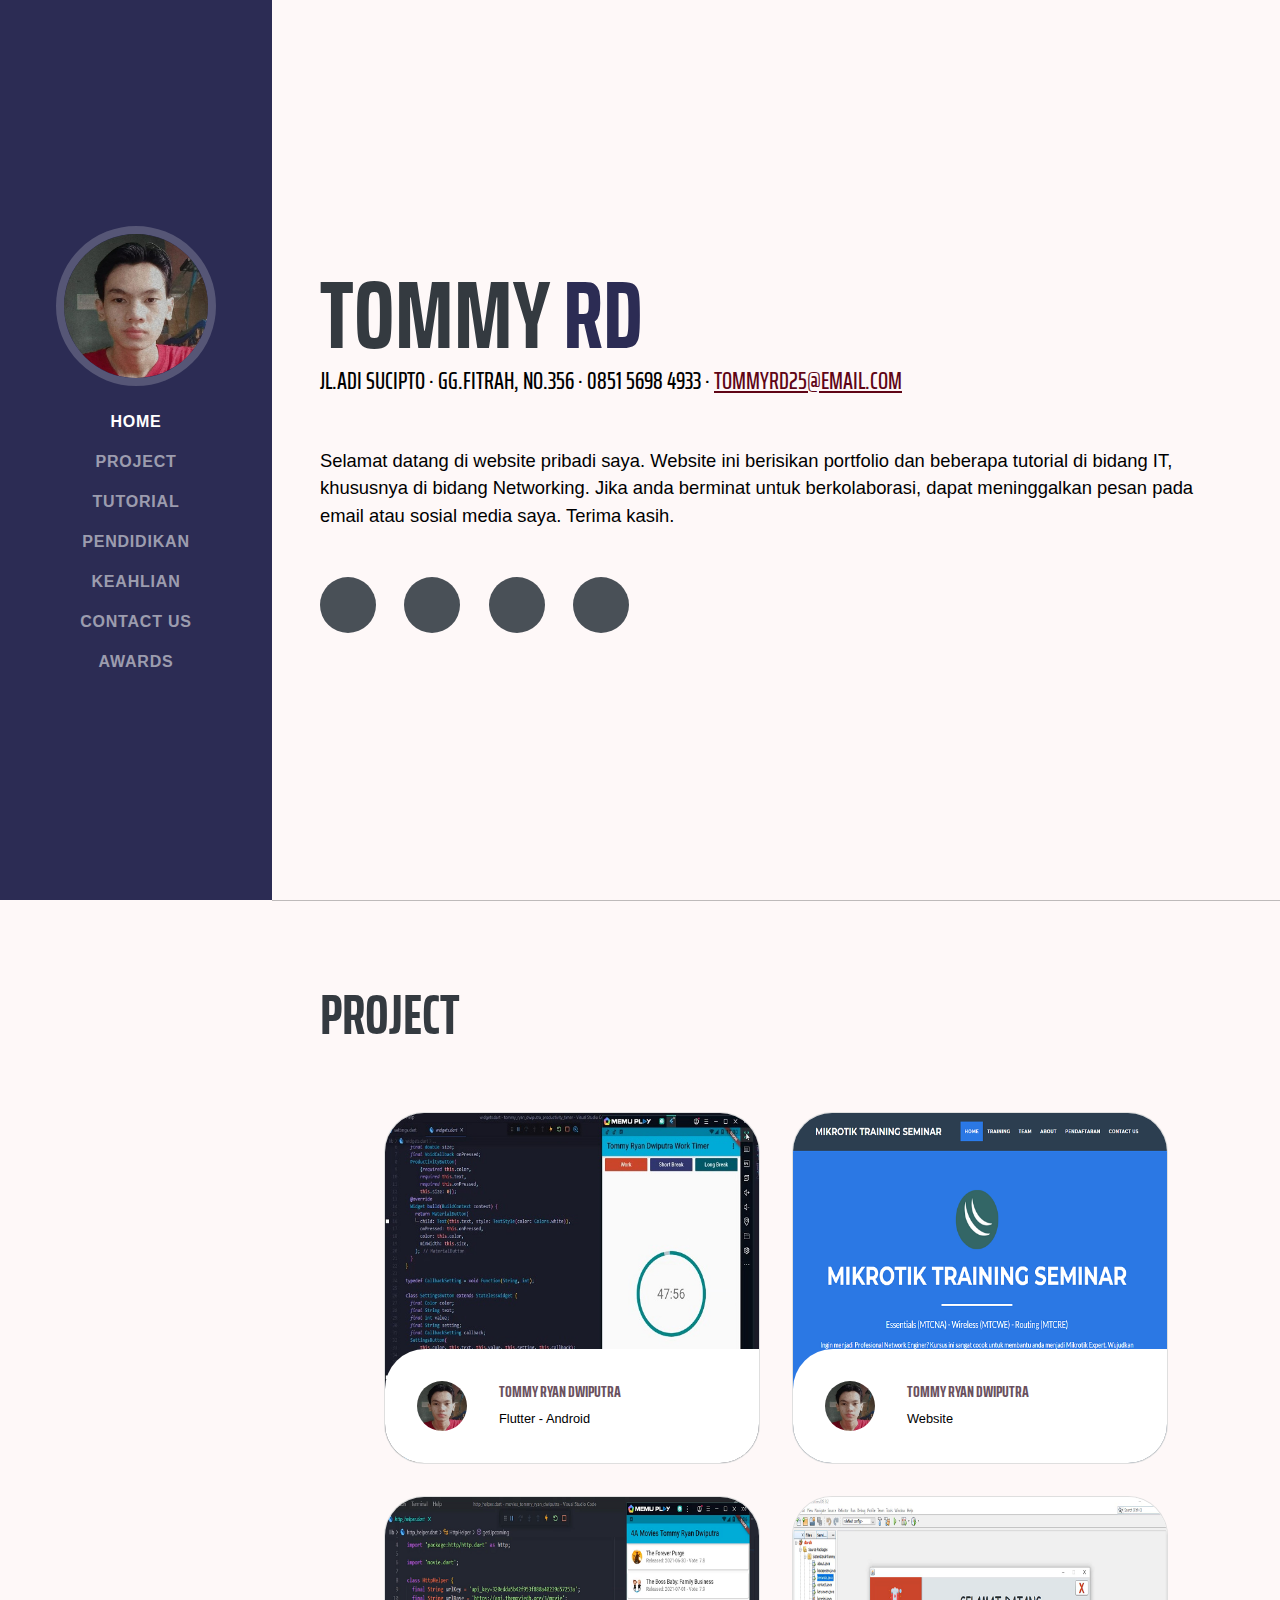
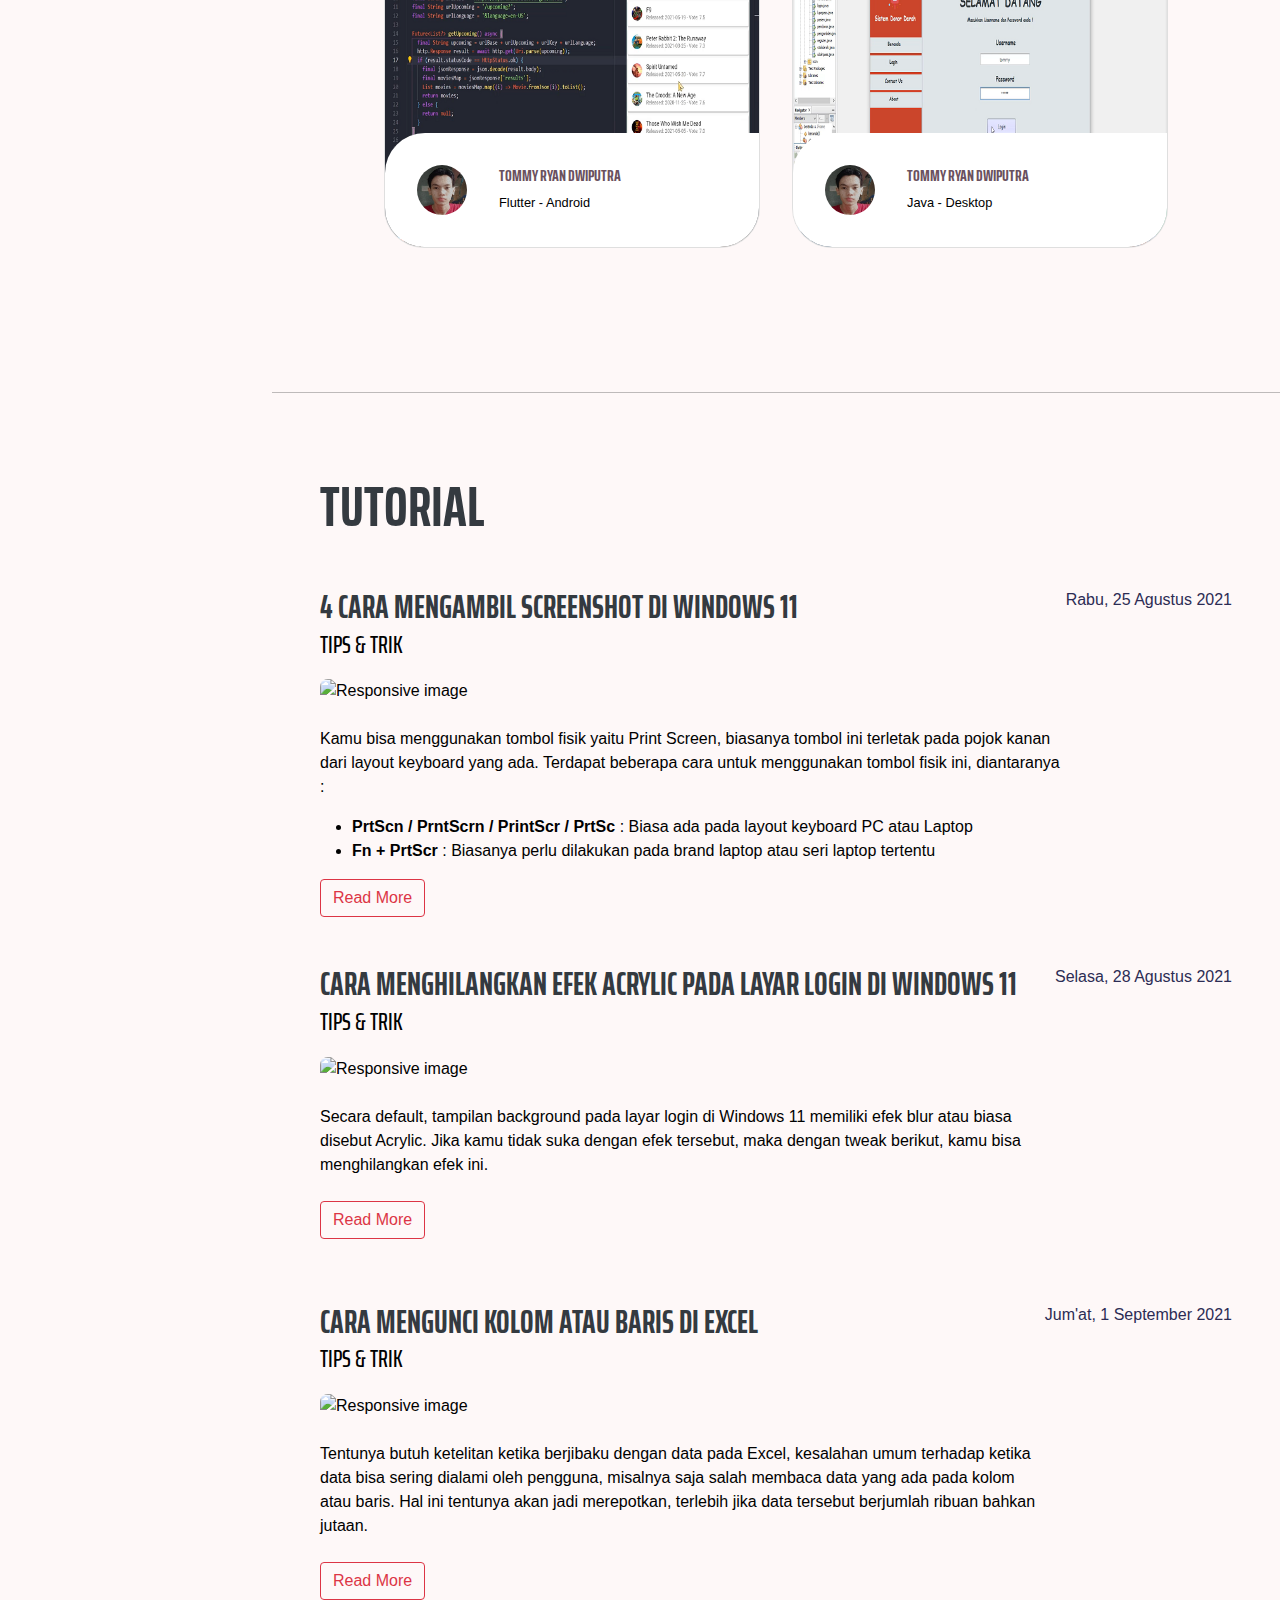
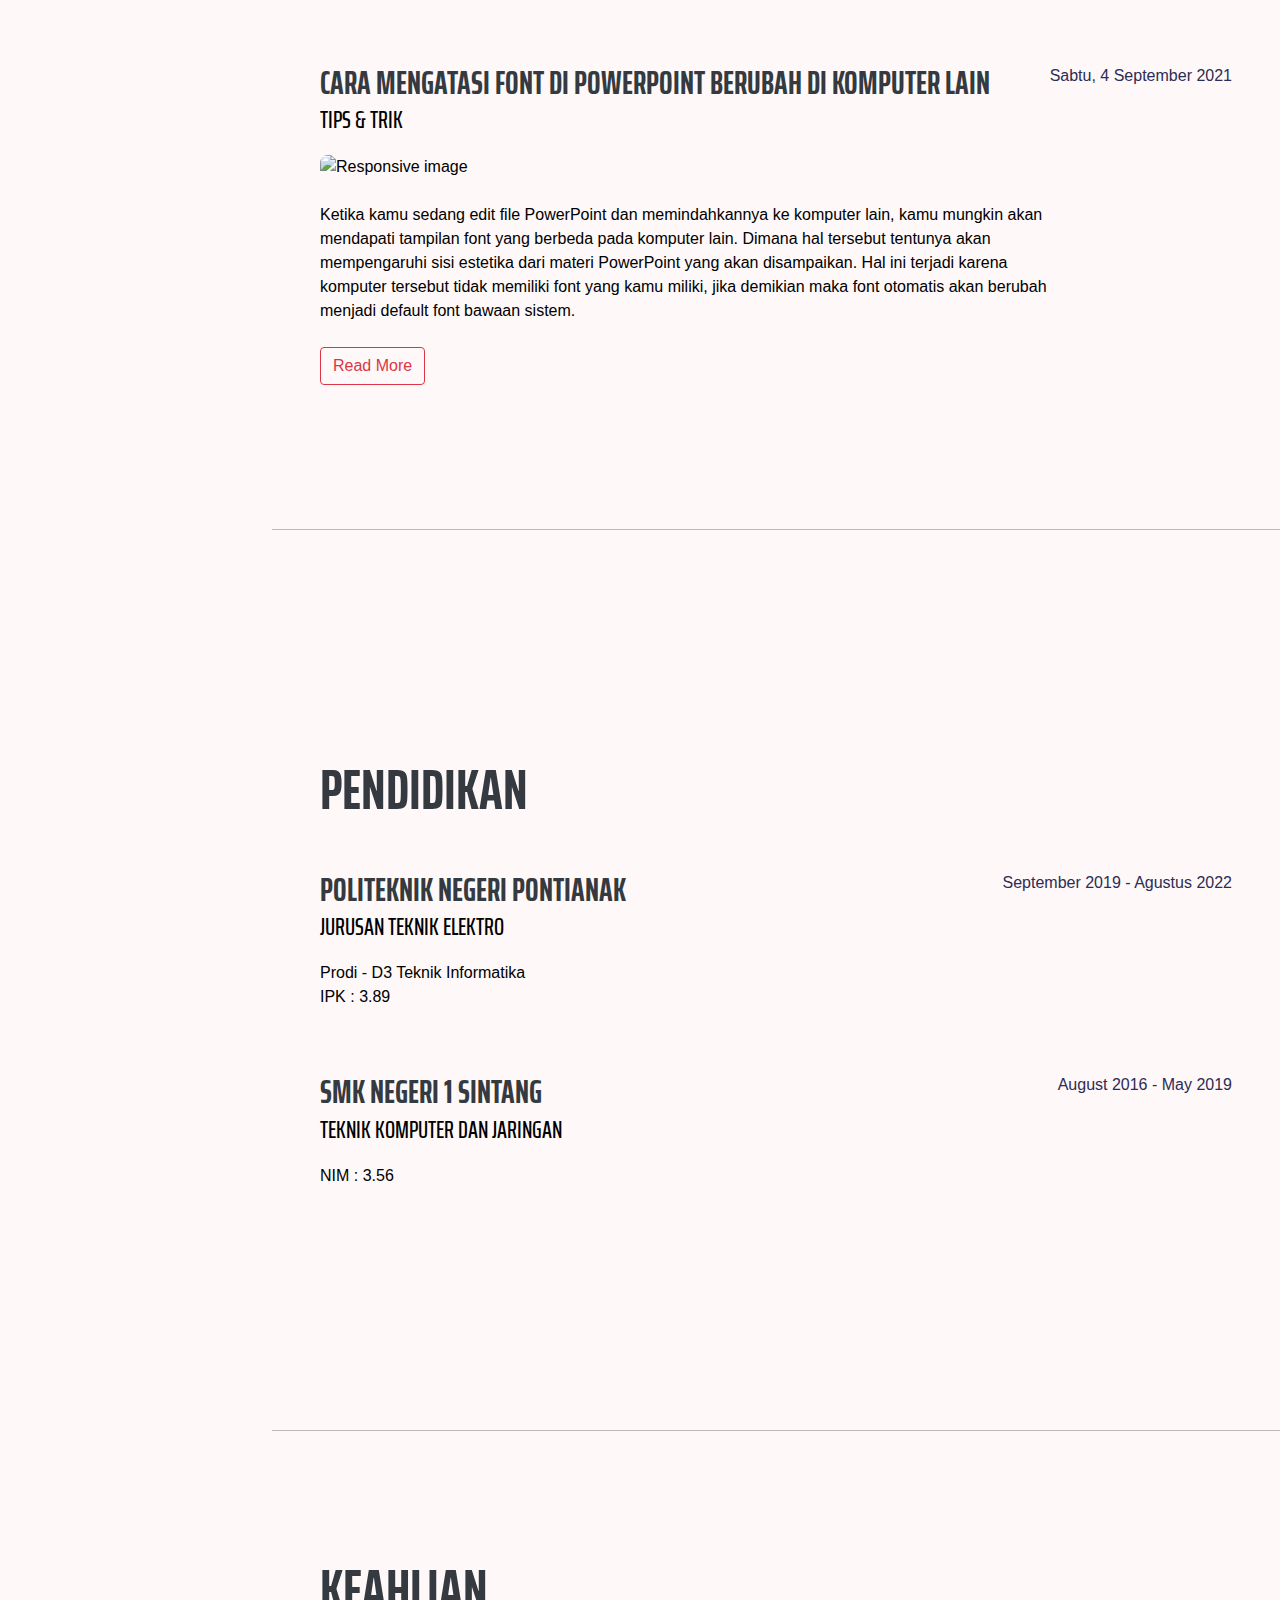
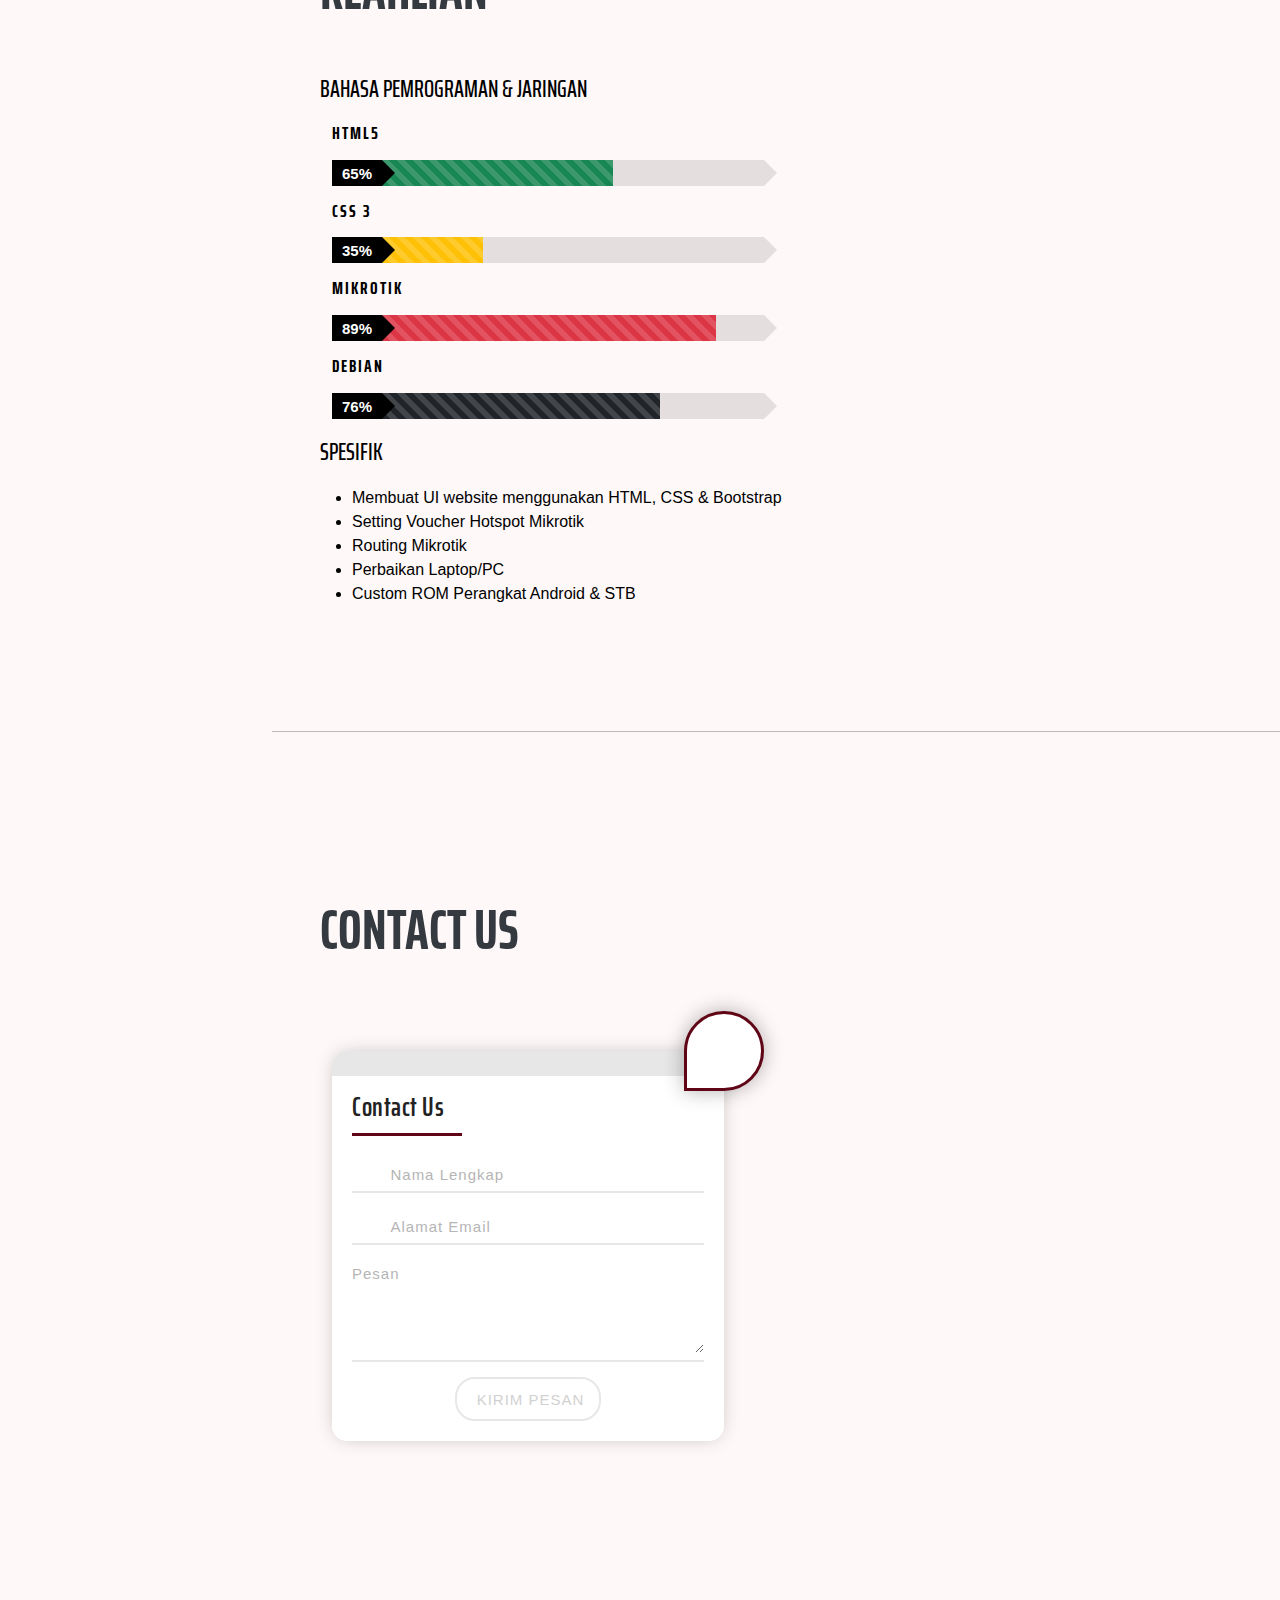
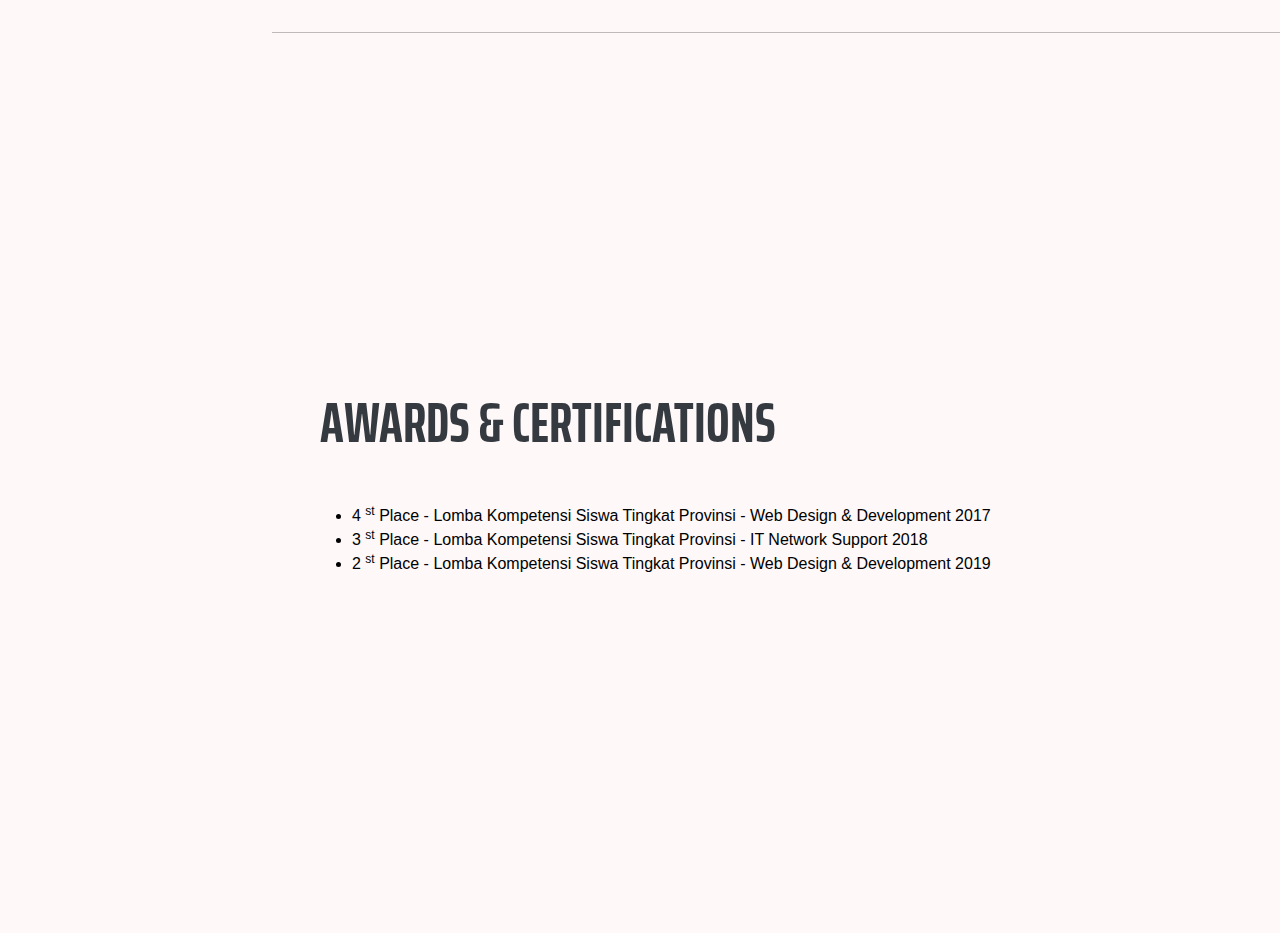
==== index.html @ 52de2207 "New changes" ====
<!DOCTYPE html>
<html lang="en">
    <head>
        <meta charset="utf-8" />
        <meta name="viewport" content="width=device-width, initial-scale=1, shrink-to-fit=no" />
        <meta name="description" content="" />
        <meta name="author" content="" />
        <title>Tommy Ryan Dwiputra</title>
        <link rel="icon" type="image/x-icon" href="assets/img/favicon.ico" />
        <!-- Font Awesome icons (free version)-->
        <script src="https://use.fontawesome.com/releases/v5.15.3/js/all.js" crossorigin="anonymous"></script>
        <!-- Google fonts-->
        <link href="https://fonts.googleapis.com/css?family=Saira+Extra+Condensed:500,700" rel="stylesheet" type="text/css" />
        <link href="https://fonts.googleapis.com/css?family=Muli:400,400i,800,800i" rel="stylesheet" type="text/css" />
        <!-- Core theme CSS (includes Bootstrap)-->
        <link href="css/styles.css" rel="stylesheet" />

        
        
    </head>

   

    <body id="page-top">
        <!-- Navigation-->
        <nav class="navbar navbar-expand-lg navbar-dark bg-primary fixed-top" id="sideNav">
            <a class="navbar-brand js-scroll-trigger" href="#page-top">
                <span class="d-block d-lg-none">Tommy Ryan Dwiputra</span>
                <span class="d-none d-lg-block"><img class="img-fluid img-profile rounded-circle mx-auto mb-2" src="assets/img/fix.jpg" alt="..." /></span>
            </a>
            <button class="navbar-toggler" type="button" data-bs-toggle="collapse" data-bs-target="#navbarResponsive" aria-controls="navbarResponsive" aria-expanded="false" aria-label="Toggle navigation"><span class="navbar-toggler-icon"></span></button>
            <div class="collapse navbar-collapse" id="navbarResponsive">
                <ul class="navbar-nav">
                    <li class="nav-item"><a class="nav-link js-scroll-trigger" href="#beranda">Home</a></li>
                    <li class="nav-item"><a class="nav-link js-scroll-trigger" href="#project">Project</a></li>
                    <li class="nav-item"><a class="nav-link js-scroll-trigger" href="#tutorial">Tutorial</a></li>
                    <li class="nav-item"><a class="nav-link js-scroll-trigger" href="#pendidikan">Pendidikan</a></li>
                    <li class="nav-item"><a class="nav-link js-scroll-trigger" href="#keahlian">Keahlian</a></li>
                    <li class="nav-item"><a class="nav-link js-scroll-trigger" href="#contact">Contact Us</a></li>
                    <li class="nav-item"><a class="nav-link js-scroll-trigger" href="#awards">Awards</a></li>
                </ul>
            </div>
        </nav>
        <!-- Page Content-->
        <div class="container-fluid p-0">
            <!-- beranda-->
            <section class="resume-section" id="beranda">
                <div class="resume-section-content">
                    <h1 class="mb-0">
                        Tommy
                        <span class="text-primary">RD</span>
                    </h1>
                    <div class="subheading mb-5">
                        Jl.Adi Sucipto · Gg.Fitrah, No.356 · 0851 5698 4933 ·
                        <a href="mailto:tommyrd25@email.com">tommyrd25@email.com</a>
                    </div>
                    <p class="lead mb-5">Selamat datang di website pribadi saya. Website ini berisikan portfolio dan beberapa tutorial di bidang IT, khususnya di bidang Networking. Jika anda berminat untuk berkolaborasi, dapat meninggalkan pesan pada email atau sosial media saya. Terima kasih.</p>
                    <div class="social-icons">
                        <a class="social-icon" href="https://api.whatsapp.com/send/?phone=6285156984933&text&app_absent=0"><i class="fab fa-whatsapp"></i></a>
                        <a class="social-icon" href="https://t.me/thesims2077"><i class="fab fa-telegram"></i></a>
                        <a class="social-icon" href="https://www.instagram.com/tommyr_d25/"><i class="fab fa-instagram"></i></a>
                        <a class="social-icon" href="https://www.facebook.com/tommy.r.dwiputra.7/"><i class="fab fa-facebook-f"></i></a>
                    </div>
                </div>
            </section>
            <hr class="m-0" />
            <!-- project-->
            <section class="resume-section" id="project">
                <div class="resume-section-content">
                    <h2 class="mb-5">project</h2>

                    <ul class="cards">

                        <li>
                          <a href="#project" class="card">
                            <img src="assets/img/2.jpg" class="card__image" alt="" />
                            <div class="card__overlay">
                              <div class="card__header">
                                <svg class="card__arc" xmlns="http://www.w3.org/2000/svg"><path /></svg>                     
                                <img class="card__thumb" src="assets/img/fix - Copy.jpg" alt="" />
                                <div class="card__header-text">
                                  <h3 class="card__title">Tommy Ryan Dwiputra</h3>            
                                  <span class="card__status">Flutter - Android</span>
                                </div>
                              </div>
                              <p class="card__description">Merupakan aplikasi android yang dibuat dengan menggunakan framework flutter. Aplikasi ini dapat berfungsi sebagai stopwatch.</p>
                            </div>
                          </a>      
                        </li>

                        <li>
                          <a href="#project" class="card">
                            <img src="assets/img/3.png" class="card__image" alt="" />
                            <div class="card__overlay">        
                              <div class="card__header">
                                <svg class="card__arc" xmlns="http://www.w3.org/2000/svg"><path /></svg>                 
                                <img class="card__thumb" src="assets/img/fix - Copy.jpg" alt="" />
                                <div class="card__header-text">
                                  <h3 class="card__title">Tommy Ryan Dwiputra</h3>
                                  <span class="card__status">Website</span>
                                </div>
                              </div>
                              <p class="card__description">Merupakan website seminar mikrotik yang dibuat dengan HTML & CSS3</p>
                            </div>
                          </a>
                        </li>
                        <li>
                          <a href="#project" class="card">
                            <img src="assets/img/1.png" class="card__image" alt="" />
                            <div class="card__overlay">
                              <div class="card__header">
                                <svg class="card__arc" xmlns="http://www.w3.org/2000/svg"><path /></svg>                     
                                <img class="card__thumb" src="assets/img/fix - Copy.jpg" alt="" />
                                <div class="card__header-text">
                                  <h3 class="card__title">Tommy Ryan Dwiputra</h3>          
                                  <span class="card__status">Flutter - Android</span>
                                </div>
                              </div>
                              <p class="card__description">Merupakan aplikasi android yang dibuat dengan menggunakan framework flutter. Aplikasi ini dapat berfungsi untuk menampilkan film dari situs TMDB.</p>
                            </div>
                          </a>
                        </li>
                        <li>
                          <a href="#project" class="card">
                            <img src="assets/img/4.png" class="card__image" alt="" />
                            <div class="card__overlay">
                              <div class="card__header">
                                <svg class="card__arc" xmlns="http://www.w3.org/2000/svg"><path /></svg>                 
                                <img class="card__thumb" src="assets/img/fix - Copy.jpg" alt="" />
                                <div class="card__header-text">
                                  <h3 class="card__title">Tommy Ryan Dwiputra</h3>
                                  <span class="card__status">Java - Desktop</span>
                                </div>          
                              </div>
                              <p class="card__description">Merupakan aplikasi Java yang dibuat dengan aplikasi Netbeans. Aplikasi ini berguna untuk managemen kegiatan donor darah.</p>
                            </div>
                          </a>
                        </li>    
                      </ul>


                    </div>
                    </section>

                    <hr class="m-0" />
            <!-- tutorial-->
            <section class="resume-section" id="tutorial">
                <div class="resume-section-content">
                    <h2 class="mb-5">tutorial</h2>

                    <div class="d-flex flex-column flex-md-row justify-content-between mb-5">
                        <div class="flex-grow-1">
                            <h3 class="mb-0">4 Cara Mengambil Screenshot di Windows 11</h3>
                            <div class="subheading mb-3">Tips & Trik</div>
                            <img src="https://news.microsoft.com/wp-content/uploads/prod/sites/454/2021/06/WIN_Start_GenZ_Light_16x10_en-US-1024x640-2.png" class="img-fluid" alt="Responsive image" style="width:50%; border-radius: 8px;">
                            <br>
                            <br>
                            <p>Kamu bisa menggunakan tombol fisik yaitu Print Screen, biasanya tombol ini terletak pada pojok kanan dari layout keyboard yang ada. Terdapat beberapa cara untuk menggunakan tombol fisik ini, diantaranya :
                                <br>
                                <ul class="a">
                                    <li><b> PrtScn / PrntScrn / PrintScr / PrtSc </b>: Biasa ada pada layout keyboard PC atau Laptop</li>
                                    <li><b> Fn + PrtScr </b> : Biasanya perlu dilakukan pada brand laptop atau seri laptop tertentu</li>
                                  </ul>
                                  <a href="tutorial_1.html#tutorial" class="btn btn-outline-danger" role="button"> <i class="fas fa-angle-double-right" aria-hidden="true"></i> Read More</a>
                        </div>
                        <div class="flex-shrink-0"><span class="text-primary">Rabu, 25 Agustus 2021</span></div>
                    </div>

                    <div class="d-flex flex-column flex-md-row justify-content-between mb-5">
                        <div class="flex-grow-1">
                            <h3 class="mb-0">Cara Menghilangkan Efek Acrylic pada Layar Login di Windows 11</h3>
                            <div class="subheading mb-3">Tips & Trik</div>
                            <img src="https://i.ytimg.com/vi/lGIe39TAyX0/maxresdefault.jpg" class="img-fluid" alt="Responsive image" style="width:50%; border-radius: 8px;">
                            <br>
                            <br>
                            <p>Secara default, tampilan background pada layar login di Windows 11 memiliki efek blur atau biasa disebut Acrylic. Jika kamu tidak suka dengan efek tersebut, maka dengan tweak berikut, kamu bisa menghilangkan efek ini. <br><br><a href="tutorial_2.html#tutorial" class="btn btn-outline-danger" role="button"> <i class="fas fa-angle-double-right" aria-hidden="true"></i> Read More</a></p>
                        </div>
                        <div class="flex-shrink-0"><span class="text-primary">Selasa, 28 Agustus 2021</span></div>
                    </div>

                     <div class="d-flex flex-column flex-md-row justify-content-between mb-5">
                        <div class="flex-grow-1">
                            <h3 class="mb-0">Cara Mengunci Kolom atau Baris di Excel</h3>
                            <div class="subheading mb-3">Tips & Trik</div>
                            <img src="https://winpoin.com/wp-content/uploads/2021/08/Image-8-8.jpg" class="img-fluid" alt="Responsive image" style="width:50%; border-radius: 8px;">
                            <br>
                            <br>
                            <p>Tentunya butuh ketelitan ketika berjibaku dengan data pada Excel, kesalahan umum terhadap ketika data bisa sering dialami oleh pengguna, misalnya saja salah membaca data yang ada pada kolom atau baris. Hal ini tentunya akan jadi merepotkan, terlebih jika data tersebut berjumlah ribuan bahkan jutaan. <br><br><a href="tutorial_3.html#tutorial" class="btn btn-outline-danger" role="button"> <i class="fas fa-angle-double-right" aria-hidden="true"></i> Read More</a></p>
                        </div>
                        <div class="flex-shrink-0"><span class="text-primary">Jum'at, 1 September 2021</span></div>
                    </div>

                    <div class="d-flex flex-column flex-md-row justify-content-between mb-5">
                        <div class="flex-grow-1">
                            <h3 class="mb-0">Cara Mengatasi Font di PowerPoint Berubah di Komputer Lain</h3>
                            <div class="subheading mb-3">Tips & Trik</div>
                            <img src="https://winpoin.com/wp-content/uploads/2021/08/Image-5-6.jpg" class="img-fluid" alt="Responsive image" style="width:50%; border-radius: 8px;">
                            <br>
                            <br>
                            <p>


                                Ketika kamu sedang edit file PowerPoint dan memindahkannya ke komputer lain, kamu mungkin akan mendapati tampilan font yang berbeda pada komputer lain. Dimana hal tersebut tentunya akan mempengaruhi sisi estetika dari materi PowerPoint yang akan disampaikan. Hal ini terjadi karena komputer tersebut tidak memiliki font yang kamu miliki, jika demikian maka font otomatis akan berubah menjadi default font bawaan sistem. <br><br><a href="tutorial_4.html#tutorial" class="btn btn-outline-danger" role="button"> <i class="fas fa-angle-double-right" aria-hidden="true"></i> Read More</a></p>
                        </div>
                        <div class="flex-shrink-0"><span class="text-primary">Sabtu, 4 September 2021</span></div>
                    </div>

                </div>
            </section>
            <hr class="m-0" />
            <!-- pendidikan-->
            <section class="resume-section" id="pendidikan">
                <div class="resume-section-content">
                    <h2 class="mb-5">pendidikan</h2>

                    <div class="d-flex flex-column flex-md-row justify-content-between mb-5">
                        <div class="flex-grow-1">
                            <h3 class="mb-0">Politeknik Negeri Pontianak</h3>
                            <div class="subheading mb-3">Jurusan Teknik Elektro</div>
                            <div>Prodi - D3 Teknik Informatika</div>
                            <p>IPK : 3.89</p>
                        </div>
                        <div class="flex-shrink-0"><span class="text-primary">September 2019 - Agustus 2022</span></div>
                    </div>

                    <div class="d-flex flex-column flex-md-row justify-content-between">
                        <div class="flex-grow-1">
                            <h3 class="mb-0">SMK Negeri 1 Sintang</h3>
                            <div class="subheading mb-3">Teknik Komputer dan Jaringan</div>
                            <p>NIM : 3.56</p>
                        </div>
                        <div class="flex-shrink-0"><span class="text-primary">August 2016 - May 2019</span></div>
                    </div>
                </div>
            </section>
            <hr class="m-0" />
            <!-- keahlian-->
            <section class="resume-section" id="keahlian">
                <div class="resume-section-content">
                    <h2 class="mb-5">Keahlian</h2>

                    <div class="subheading mb-3">Bahasa Pemrograman & Jaringan</div>
            
                    <div class="container">
                        <div class="row">
                            <div class="col-md-6">

                                <h3 class="progress-title">HTML5</h3>
                                <div class="progress red">
                                    <div class="progress-bar progress-bar-danger progress-bar-striped active bg-success" style="width:65%;">
                                        <div class="progress-value">65%</div>
                                    </div>
                                </div>

                                <h3 class="progress-title">CSS 3</h3>
                                <div class="progress blue">
                                    <div class="progress-bar progress-bar-info progress-bar-striped active bg-warning" style="width:35%;">
                                        <div class="progress-value">35%</div>
                                    </div>
                                </div>

                                <h3 class="progress-title">Mikrotik</h3>
                                <div class="progress blue">
                                    <div class="progress-bar progress-bar-info progress-bar-striped active bg-danger" style="width:89%;">
                                        <div class="progress-value">89%</div>
                                    </div>
                                </div>

                                <h3 class="progress-title">Debian</h3>
                                <div class="progress blue">
                                    <div class="progress-bar progress-bar-info progress-bar-striped active bg-dark" style="width:76%;">
                                        <div class="progress-value">76%</div>
                                    </div>
                                </div>
                                
                            </div>
                        </div>
                    </div>

                    

                    <div class="subheading mb-3">Spesifik</div>
                    <ul class="fa-ul mb-0">
                        <li>
                            <span class="fa-li"><i class="fas fa-check"></i></span>
                            Membuat UI website menggunakan HTML, CSS & Bootstrap
                        </li>
                        <li>
                            <span class="fa-li"><i class="fas fa-check"></i></span>
                            Setting Voucher Hotspot Mikrotik
                        </li>
                        <li>
                            <span class="fa-li"><i class="fas fa-check"></i></span>
                            Routing Mikrotik
                        </li>
                        <li>
                            <span class="fa-li"><i class="fas fa-check"></i></span>
                            Perbaikan Laptop/PC
                        </li>
                        <li>
                            <span class="fa-li"><i class="fas fa-check"></i></span>
                            Custom ROM Perangkat Android & STB
                        </li>
                    </ul>

                    <!-- <div class="subheading mb-3">Workflow</div>
                    <div class="progress">
                        <div class="progress-bar <strong>progress-bar-animated</strong> progress-bar-striped bg-primary" role="progressbar" style="width: 80%" aria-valuenow="80" aria-valuemin="0" aria-valuemax="100">80%</div>
                    </div>
                    
                    <br/>
                    
                    <div class="progress">
                        <div class="progress-bar <strong>progress-bar-animated</strong> progress-bar-striped bg-danger" role="progressbar" style="width: 90%" aria-valuenow="90" aria-valuemin="0" aria-valuemax="100">90%</div>
                    </div> -->
                    
                  
                    

                </div>
            </section>
            <hr class="m-0" />
            <!-- contact-->
            <section class="resume-section" id="contact">
                <div class="resume-section-content">

                    <h2 class="mb-5">contact us</h2>
                    <!-- <p>Apart from being a web developer, I enjoy most of my time being outdoors. In the winter, I am an avid skier and novice ice climber. During the warmer months here in Colorado, I enjoy mountain biking, free climbing, and kayaking.</p>
                    <p class="mb-0">When forced indoors, I follow a number of sci-fi and fantasy genre movies and television shows, I am an aspiring chef, and I spend a large amount of my free time exploring the latest technology advancements in the front-end web development world.</p>
                 -->
                 <div class="form-bg">
                    <div class="container">
                        <div class="row">
                            
                            <div class="col-md-offset-3 col-md-6">
                                <div class="form-container">
                                    <div class="form-icon">
                                        <i class="fa fa-envelope-open"></i>
                                    </div>

                                    <form class="form-horizontal">
                                        <h3 class="title">Contact Us</h3>
                                        <div class="form-group">
                                            <span class="input-icon"><i class="fa fa-user"></i></span>
                                            <input class="form-control" type="text" placeholder="Nama Lengkap">
                                        </div>
                                        <div class="form-group">
                                            <span class="input-icon"><i class="fa fa-envelope"></i></span>
                                            <input class="form-control" type="email" placeholder="Alamat Email">
                                        </div>
                                        <div class="form-group">
                                            <textarea class="form-control" rows="4" cols="120" placeholder="Pesan"></textarea>
                                        </div>
                                        <button class="btn signin">Kirim Pesan <i class="fa fa-long-arrow-alt-right"></i></button>
                                    </form>
                                </div>
                            </div>
                            <br>
                            <div class="col-md-offset-3 col-md-6"><iframe src="https://www.google.com/maps/embed?pb=!1m18!1m12!1m3!1d3989.816540009102!2d109.3615932147123!3d-0.05412673553816836!2m3!1f0!2f0!3f0!3m2!1i1024!2i768!4f13.1!3m3!1m2!1s0x2e1d59e9b248e47b%3A0xad87301112a949ca!2sGg.%20Fitrah%2C%20Bangka%20Belitung%20Laut%2C%20Kec.%20Pontianak%20Tenggara%2C%20Kota%20Pontianak%2C%20Kalimantan%20Barat!5e0!3m2!1sid!2sid!4v1630737293441!5m2!1sid!2sid" width="600" height="450" style="border:0;" allowfullscreen="" loading="lazy"></iframe></div>

                        </div>
                    </div> 
                </div>
               
               
                

                           
                            
                

               
  
    </div>
  
  </section>
  <!--Section: Contact v.1-->
                 
                
                </div>
            </section>
            <hr class="m-0" />
            <!-- Awards-->
            <section class="resume-section" id="awards">
                <div class="resume-section-content">
                    <h2 class="mb-5">Awards & Certifications</h2>
                    <ul class="fa-ul mb-0">
                        
                        <li>
                            <span class="fa-li"><i class="fas fa-trophy text-warning"></i></span>
                            4
                            <sup>st</sup>
                            Place - Lomba Kompetensi Siswa Tingkat Provinsi - Web Design & Development 2017
                        </li>

                        <li>
                            <span class="fa-li"><i class="fas fa-trophy text-warning"></i></span>
                            3
                            <sup>st</sup>
                            Place - Lomba Kompetensi Siswa Tingkat Provinsi - IT Network Support 2018
                        </li>

                        <li>
                            <span class="fa-li"><i class="fas fa-trophy text-warning"></i></span>
                            2
                            <sup>st</sup>
                            Place - Lomba Kompetensi Siswa Tingkat Provinsi - Web Design & Development 2019
                        </li>
                        
                    </ul>
                </div>
            </section>
        </div>
        <!-- Bootstrap core JS-->
        <script src="https://cdn.jsdelivr.net/npm/bootstrap@5.1.0/dist/js/bootstrap.bundle.min.js"></script>
        <!-- Core theme JS-->
        <script src="js/scripts.js"></script>

      
        
    </body>
</html>
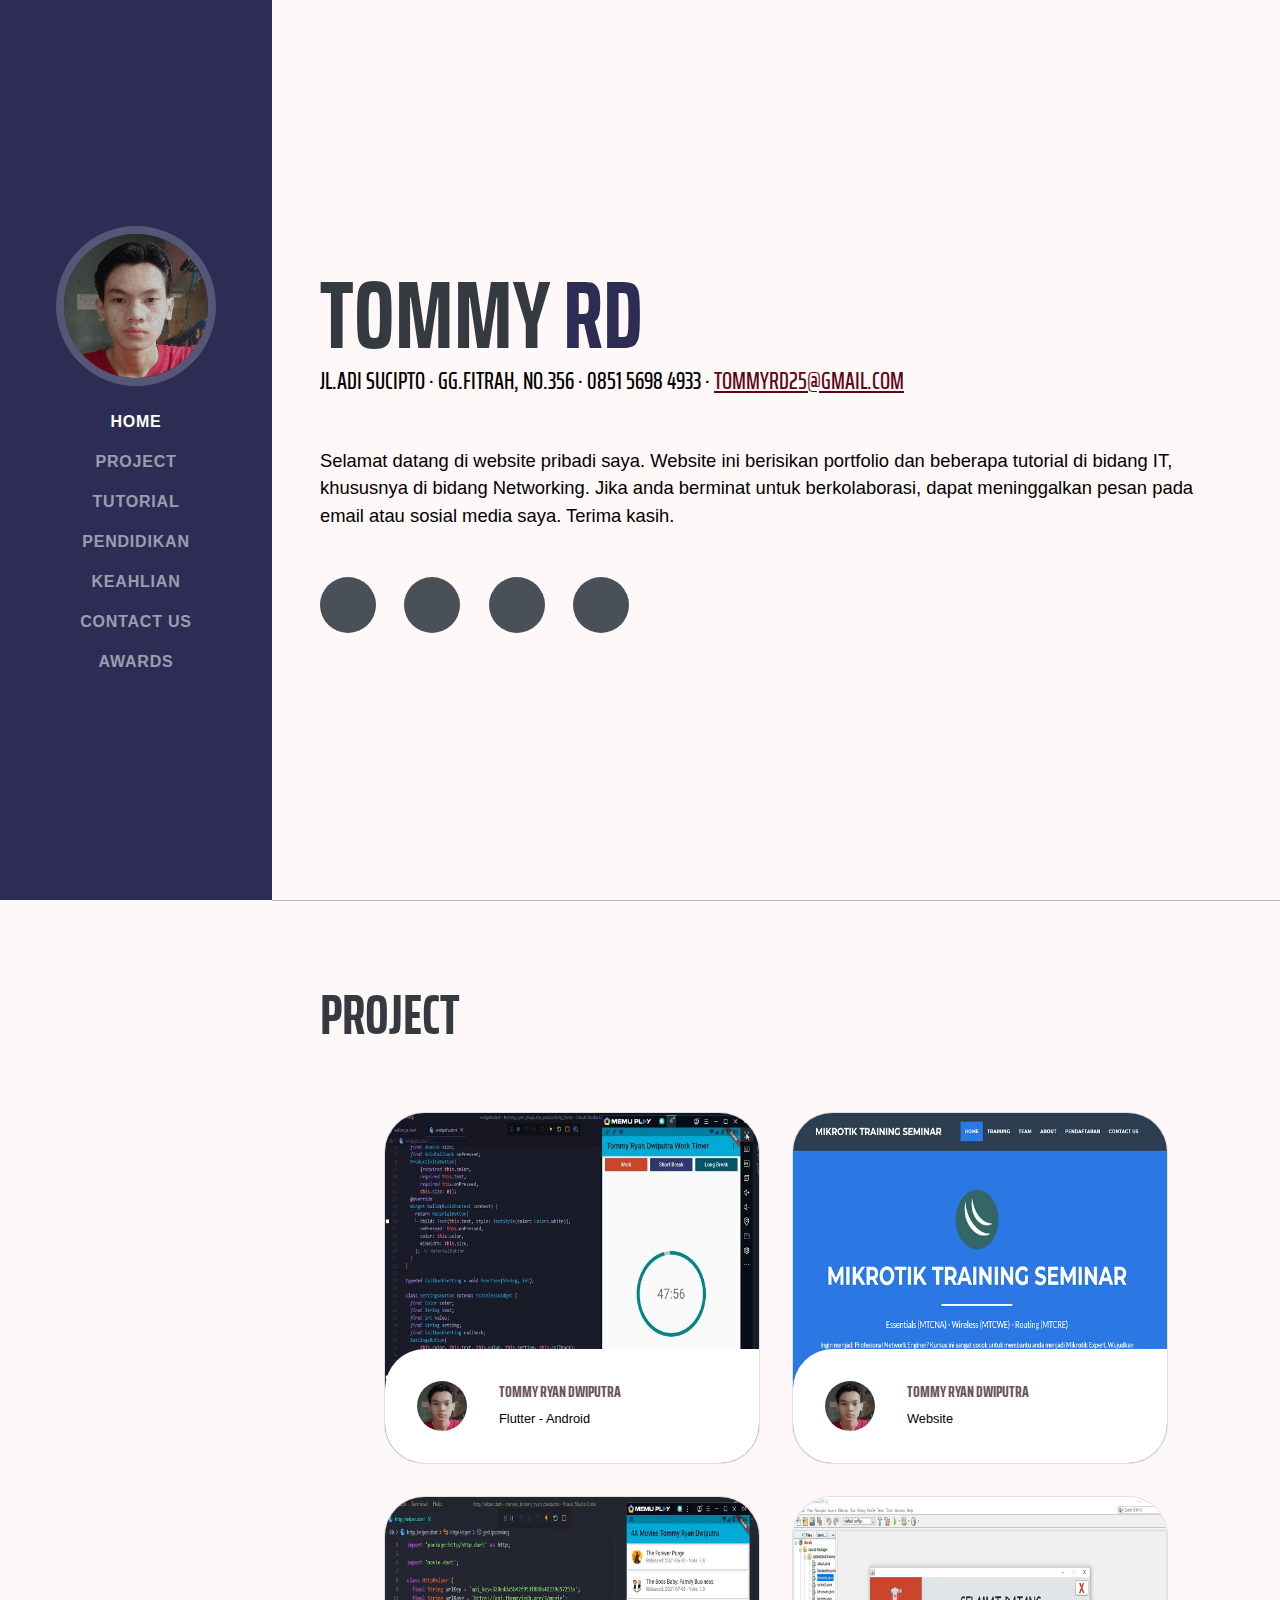
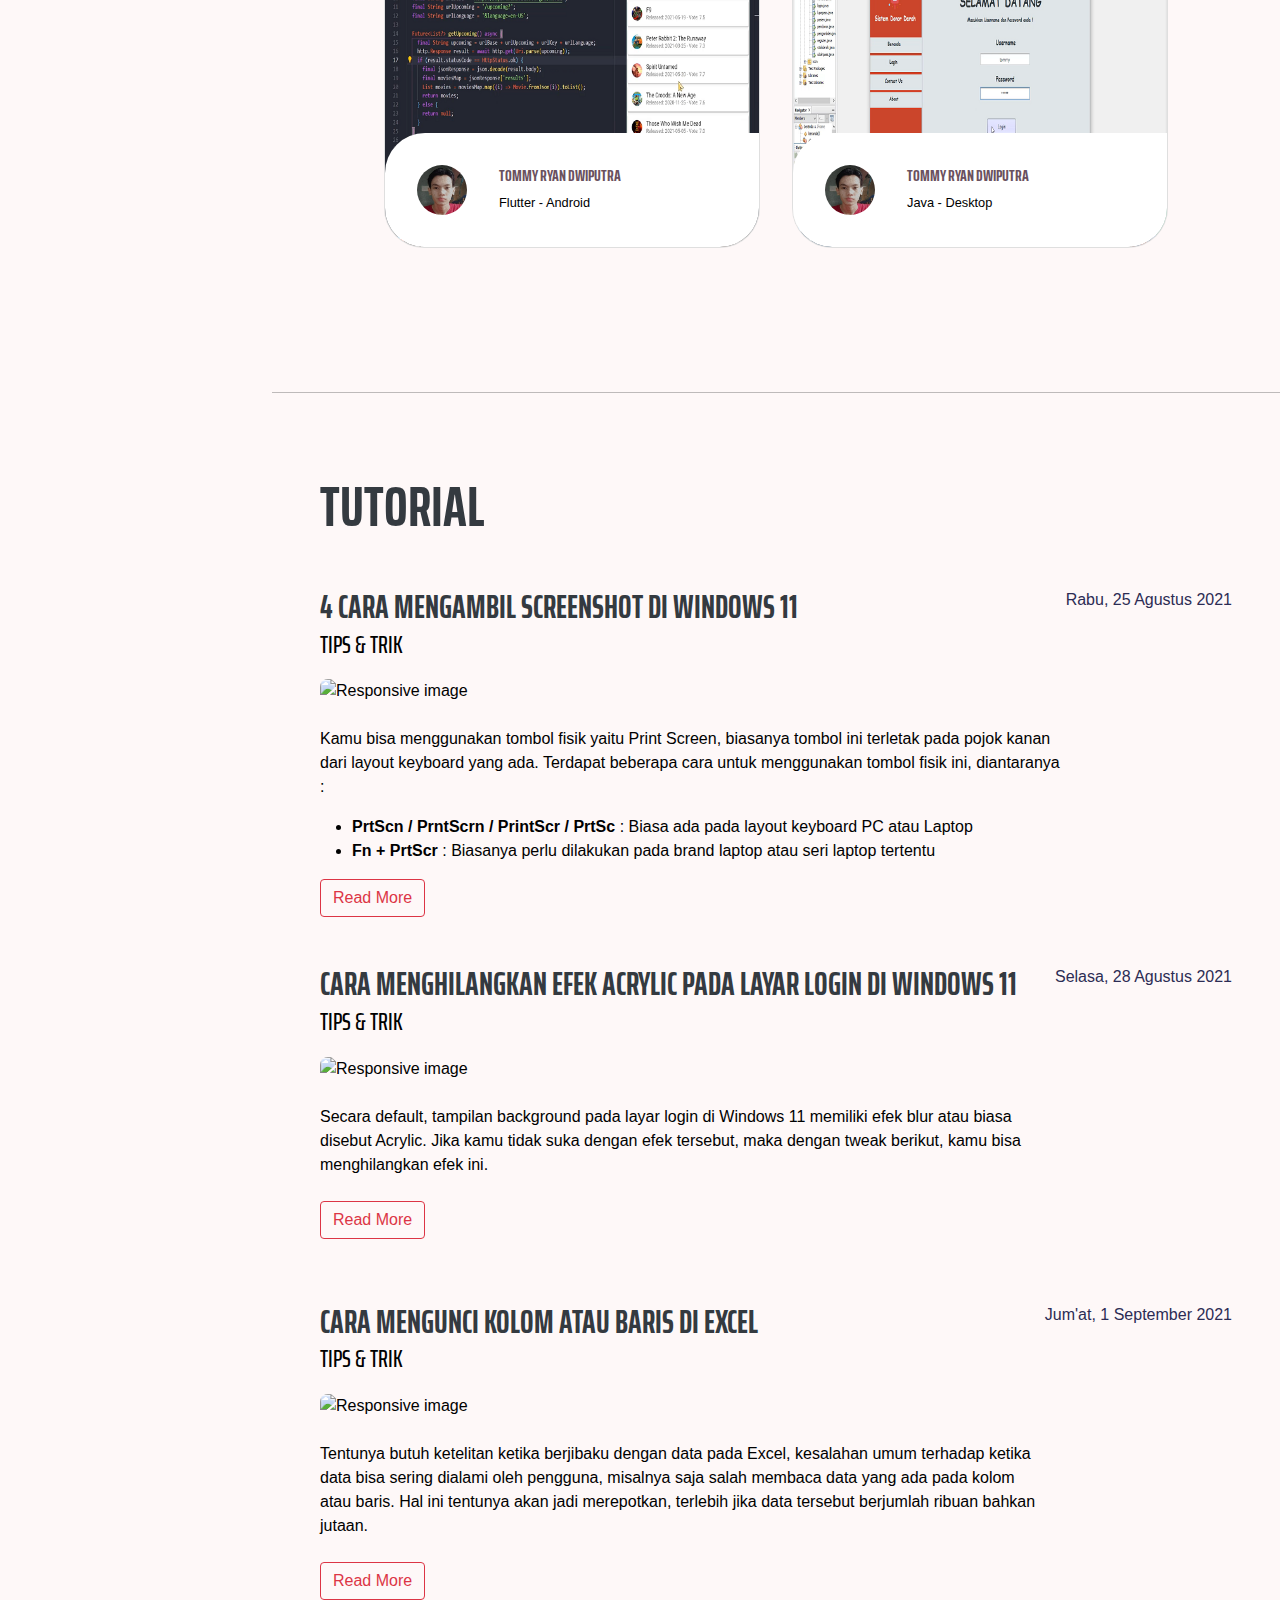
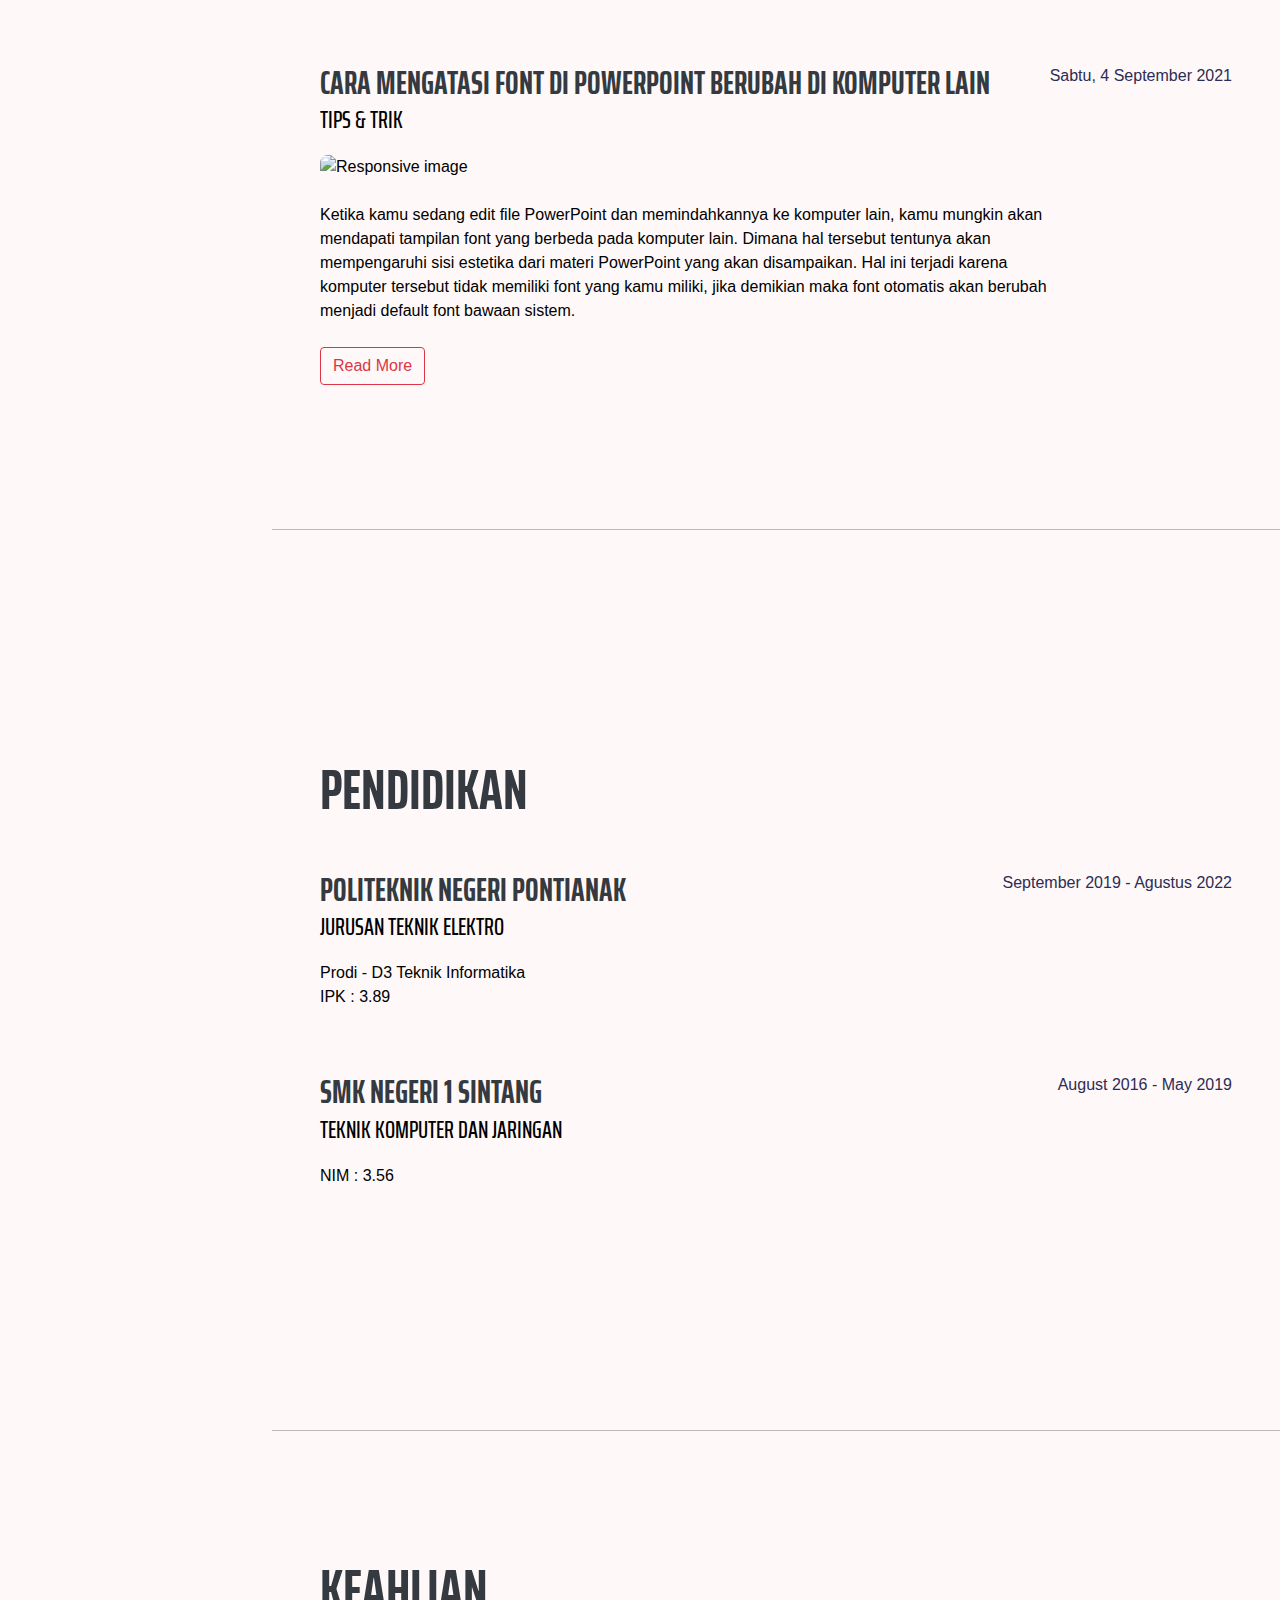
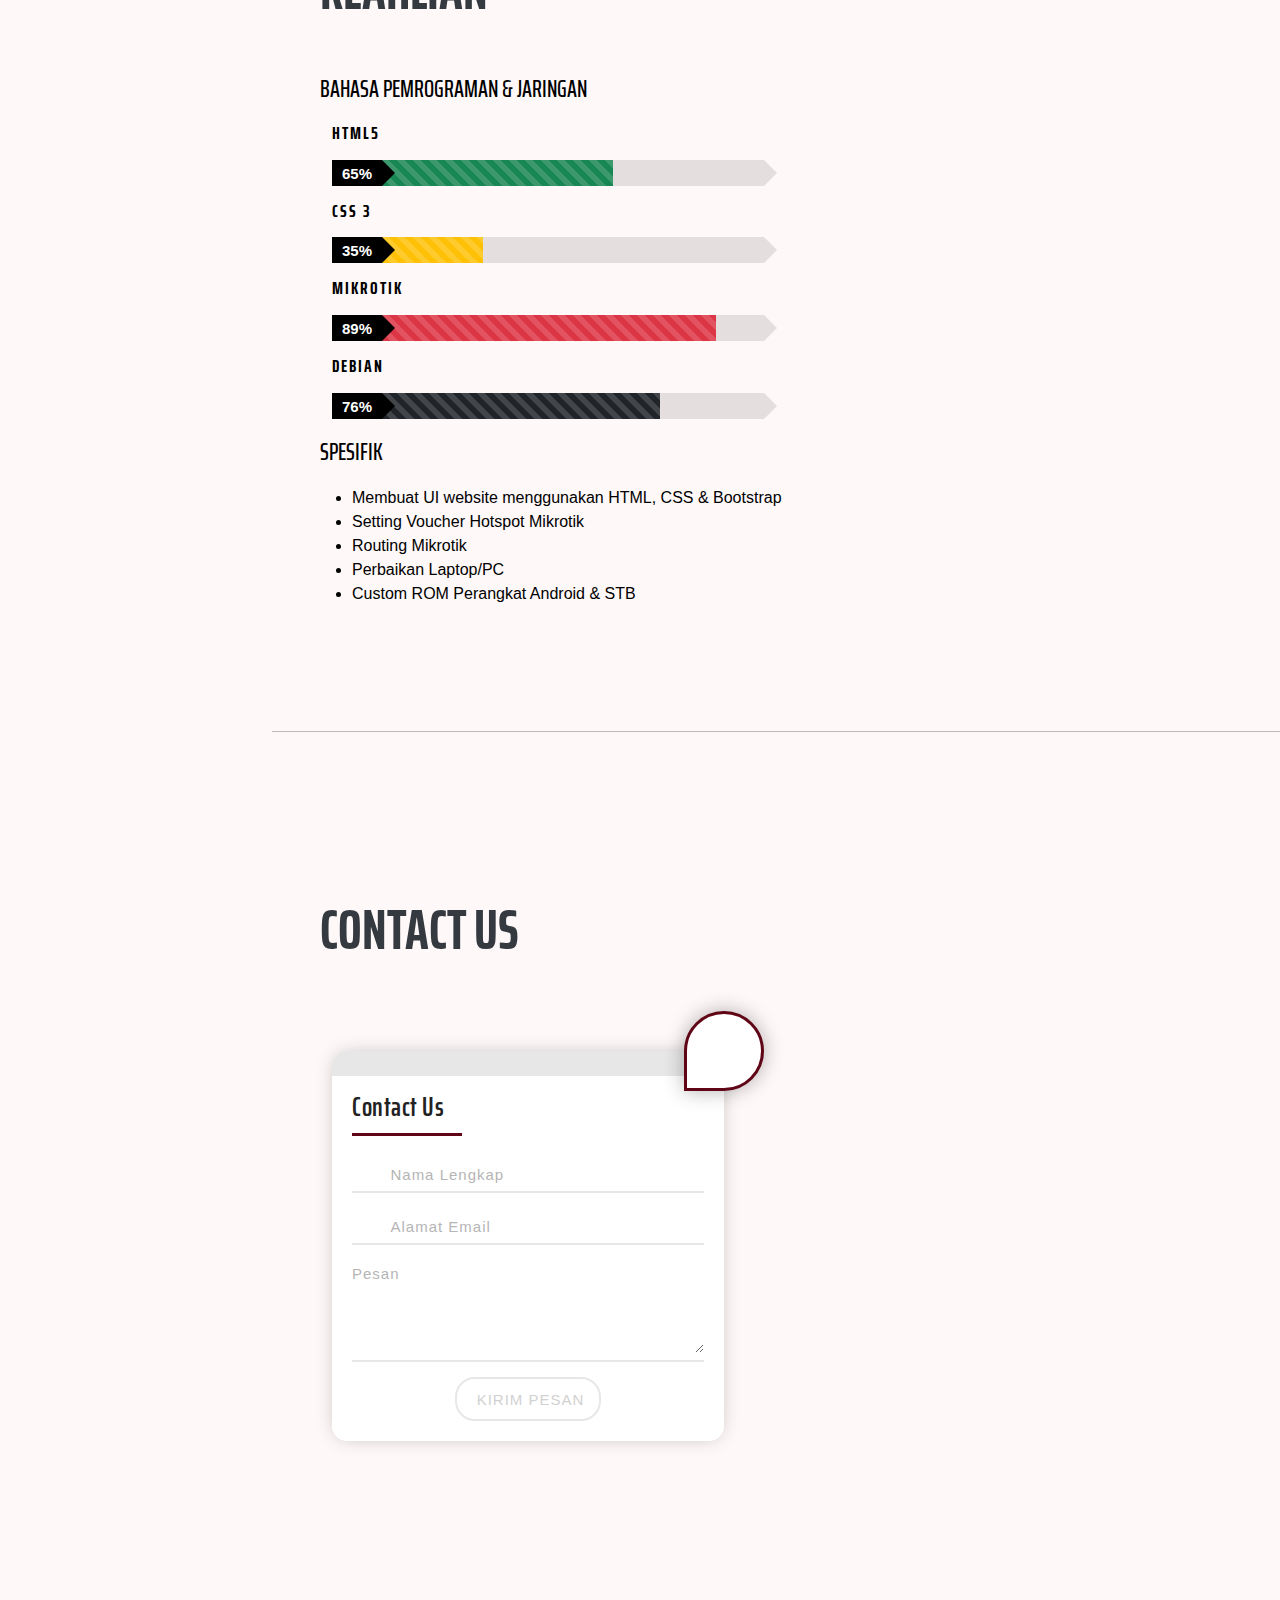
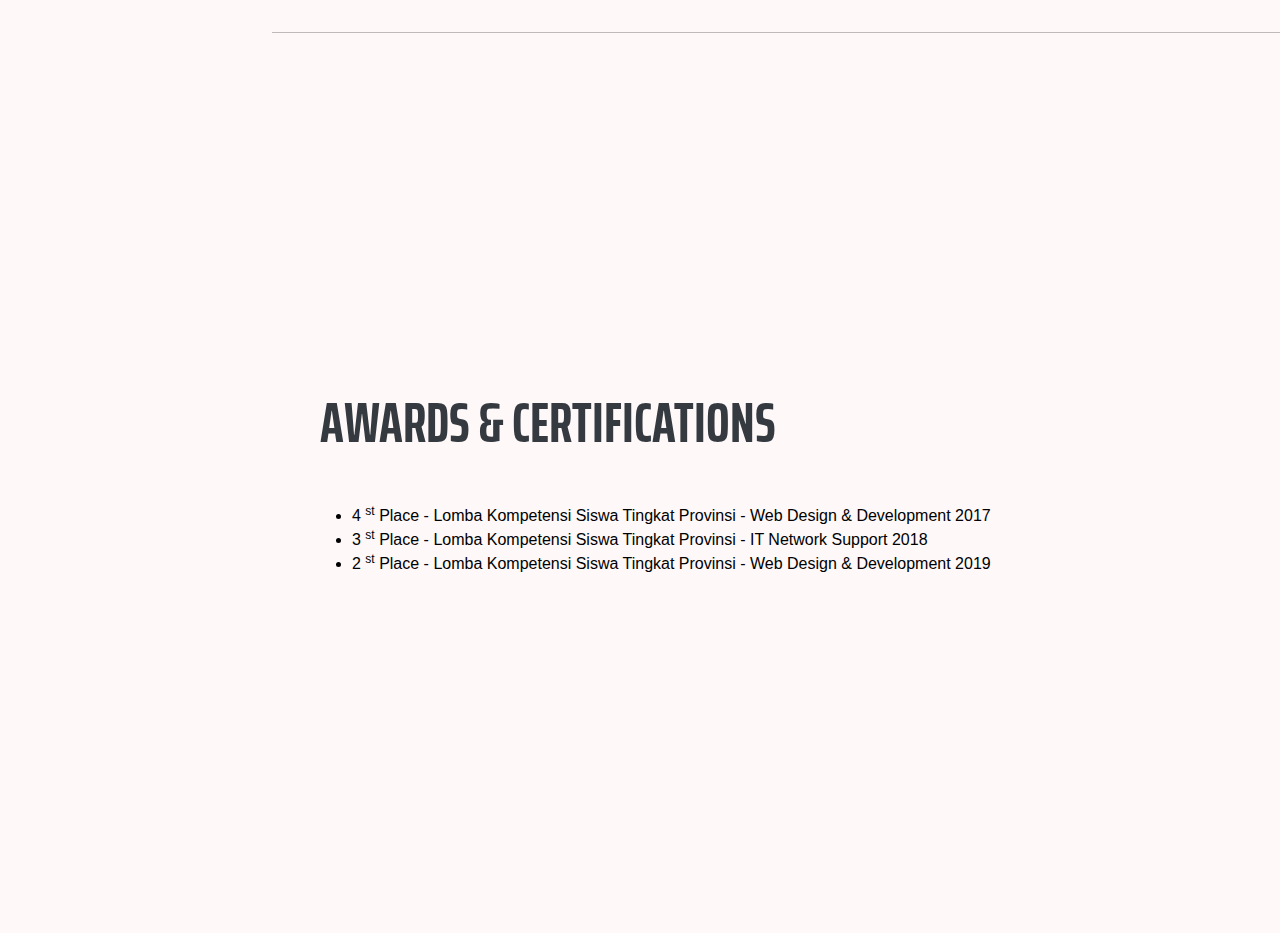
==== commit a9ac3f05: "Update index.html" ====
--- a/index.html
+++ b/index.html
@@ -22,6 +22,7 @@
    
 
     <body id="page-top">
+   
         <!-- Navigation-->
         <nav class="navbar navbar-expand-lg navbar-dark bg-primary fixed-top" id="sideNav">
             <a class="navbar-brand js-scroll-trigger" href="#page-top">
@@ -52,7 +53,7 @@
                     </h1>
                     <div class="subheading mb-5">
                         Jl.Adi Sucipto · Gg.Fitrah, No.356 · 0851 5698 4933 ·
-                        <a href="mailto:tommyrd25@email.com">tommyrd25@email.com</a>
+                        <a href="mailto:tommyrd25@gmail.com">tommyrd25@gmail.com</a>
                     </div>
                     <p class="lead mb-5">Selamat datang di website pribadi saya. Website ini berisikan portfolio dan beberapa tutorial di bidang IT, khususnya di bidang Networking. Jika anda berminat untuk berkolaborasi, dapat meninggalkan pesan pada email atau sosial media saya. Terima kasih.</p>
                     <div class="social-icons">
@@ -416,7 +417,19 @@
         <!-- Core theme JS-->
         <script src="js/scripts.js"></script>
 
-      
+      <!--Start of Tawk.to Script-->
+<script type="text/javascript">
+var Tawk_API=Tawk_API||{}, Tawk_LoadStart=new Date();
+(function(){
+var s1=document.createElement("script"),s0=document.getElementsByTagName("script")[0];
+s1.async=true;
+s1.src='https://embed.tawk.to/613447f2d6e7610a49b3b063/1feq3i35f';
+s1.charset='UTF-8';
+s1.setAttribute('crossorigin','*');
+s0.parentNode.insertBefore(s1,s0);
+})();
+</script>
+<!--End of Tawk.to Script-->
         
     </body>
 </html>
